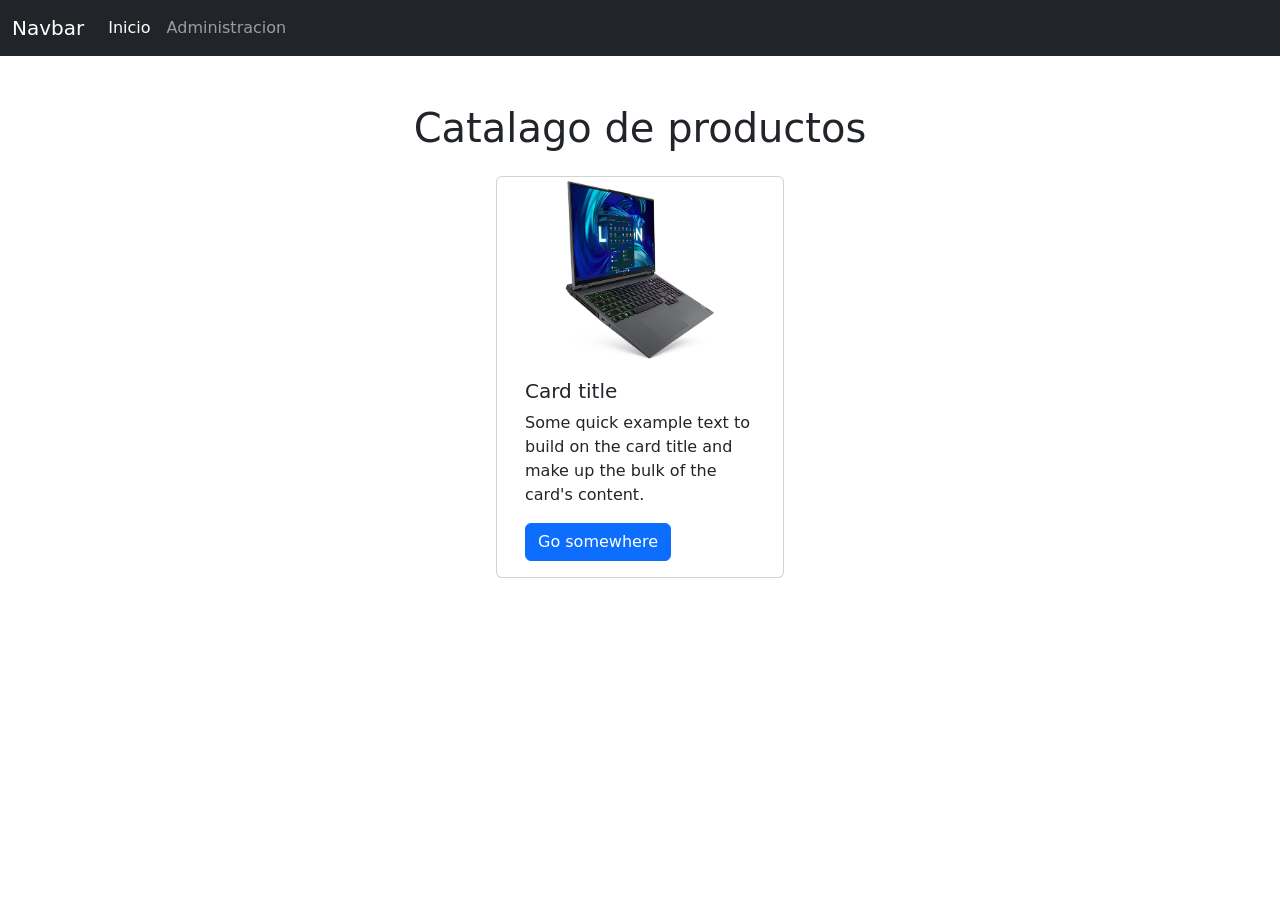
==== index.html @ a588c11e "maquetado" ====
<!DOCTYPE html>
<html lang="es">
<head>
    <meta charset="UTF-8">
    <meta name="viewport" content="width=device-width, initial-scale=1.0">

    <link rel="stylesheet" href="/css/bootstrap.min.css">
    <title>CRUD Comision80i</title>
</head>
<body>
    <header>
        <nav class="navbar navbar-expand-sm navbar-dark bg-dark">
            <div class="container-fluid">
              <a class="navbar-brand" href="#">Navbar</a>
              <button class="navbar-toggler" type="button" data-bs-toggle="collapse" data-bs-target="#navbarNavDropdown" aria-controls="navbarNavDropdown" aria-expanded="false" aria-label="Toggle navigation">
                <span class="navbar-toggler-icon"></span>
              </button>
              <div class="collapse navbar-collapse" id="navbarNavDropdown">
                <ul class="navbar-nav">
                  <li class="nav-item">
                    <a class="nav-link active" aria-current="page" href="/index.html">Inicio</a>
                  </li>
                  <li class="nav-item">
                    <a class="nav-link" href="/admin.html">Administracion</a>
                  </li>
                </ul>
              </div>
            </div>
          </nav>
    </header>
    <main class="container">
        <section class="my-5">
            <h1 class="text-center my-4">Catalago de productos</h1>
            <section class="container">
                <article class="row d-flex justify-content-center">
                    <div class="card" style="width: 18rem;">
                        <img src="/src/lenovo-laptop-gaming-legion-5i-pro-gen6-16in-intel-hero.webp" class="card-img-top" alt="...">
                        <div class="card-body">
                          <h5 class="card-title">Card title</h5>
                          <p class="card-text">Some quick example text to build on the card title and make up the bulk of the card's content.</p>
                          <a href="#" class="btn btn-primary">Go somewhere</a>
                        </div>
                      </div>
                </article>
            </section>
        </section>
    </main>
    <footer></footer>
</body>
<script src="/js/bootstrap.min.js"></script>
</html>
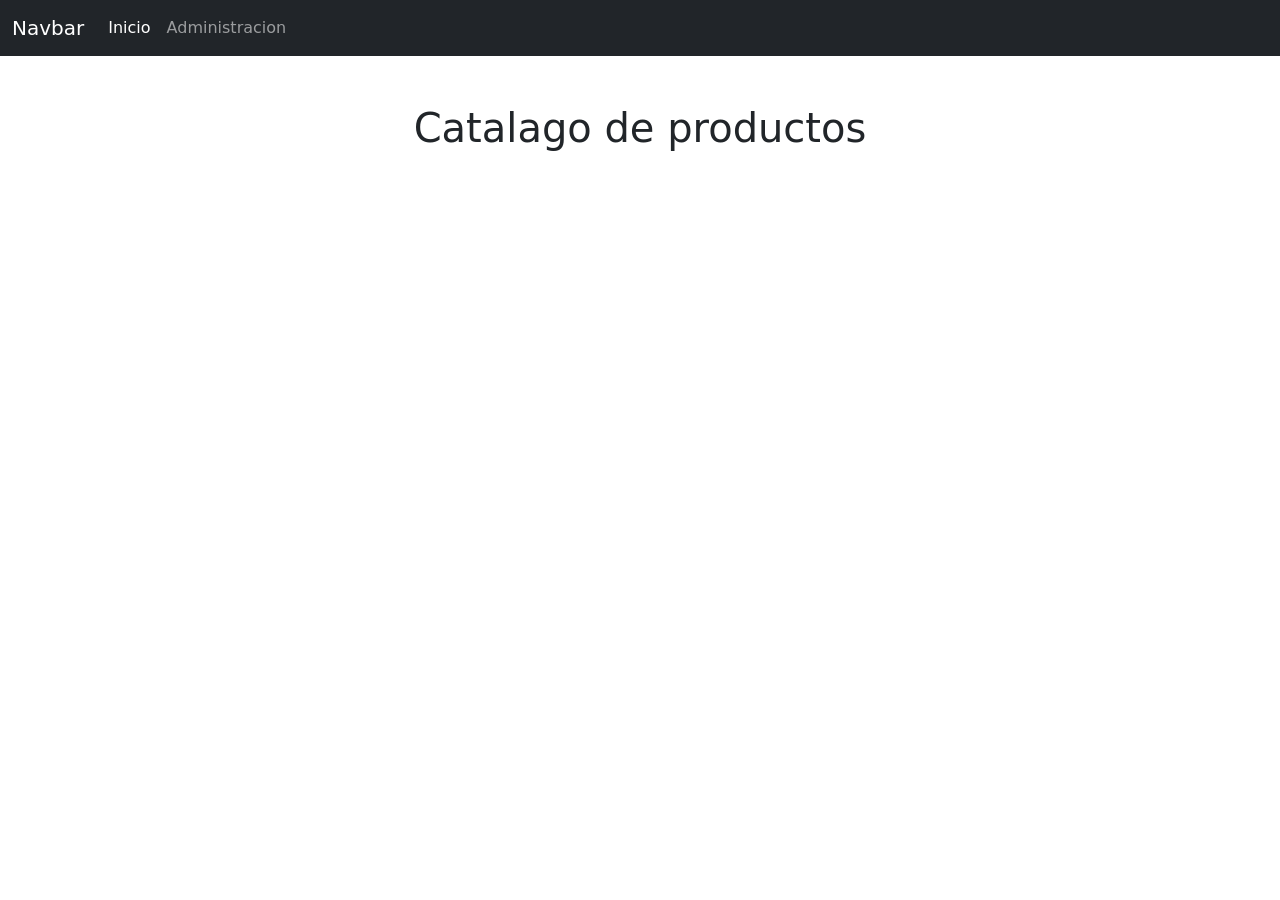
==== commit f878ddb6: "guardar, editar y eleminar creados" ====
--- a/index.html
+++ b/index.html
@@ -32,20 +32,21 @@
         <section class="my-5">
             <h1 class="text-center my-4">Catalago de productos</h1>
             <section class="container">
-                <article class="row d-flex justify-content-center">
-                    <div class="card" style="width: 18rem;">
+                <article id="cards_container" class="row d-flex justify-content-center">
+                    <!-- <div class="card" style="width: 18rem;">
                         <img src="/src/lenovo-laptop-gaming-legion-5i-pro-gen6-16in-intel-hero.webp" class="card-img-top" alt="...">
                         <div class="card-body">
                           <h5 class="card-title">Card title</h5>
                           <p class="card-text">Some quick example text to build on the card title and make up the bulk of the card's content.</p>
                           <a href="#" class="btn btn-primary">Go somewhere</a>
                         </div>
-                      </div>
+                      </div> -->
                 </article>
             </section>
         </section>
     </main>
     <footer></footer>
 </body>
+<script type="module" src="/js/app.js"></script>
 <script src="/js/bootstrap.min.js"></script>
 </html>
